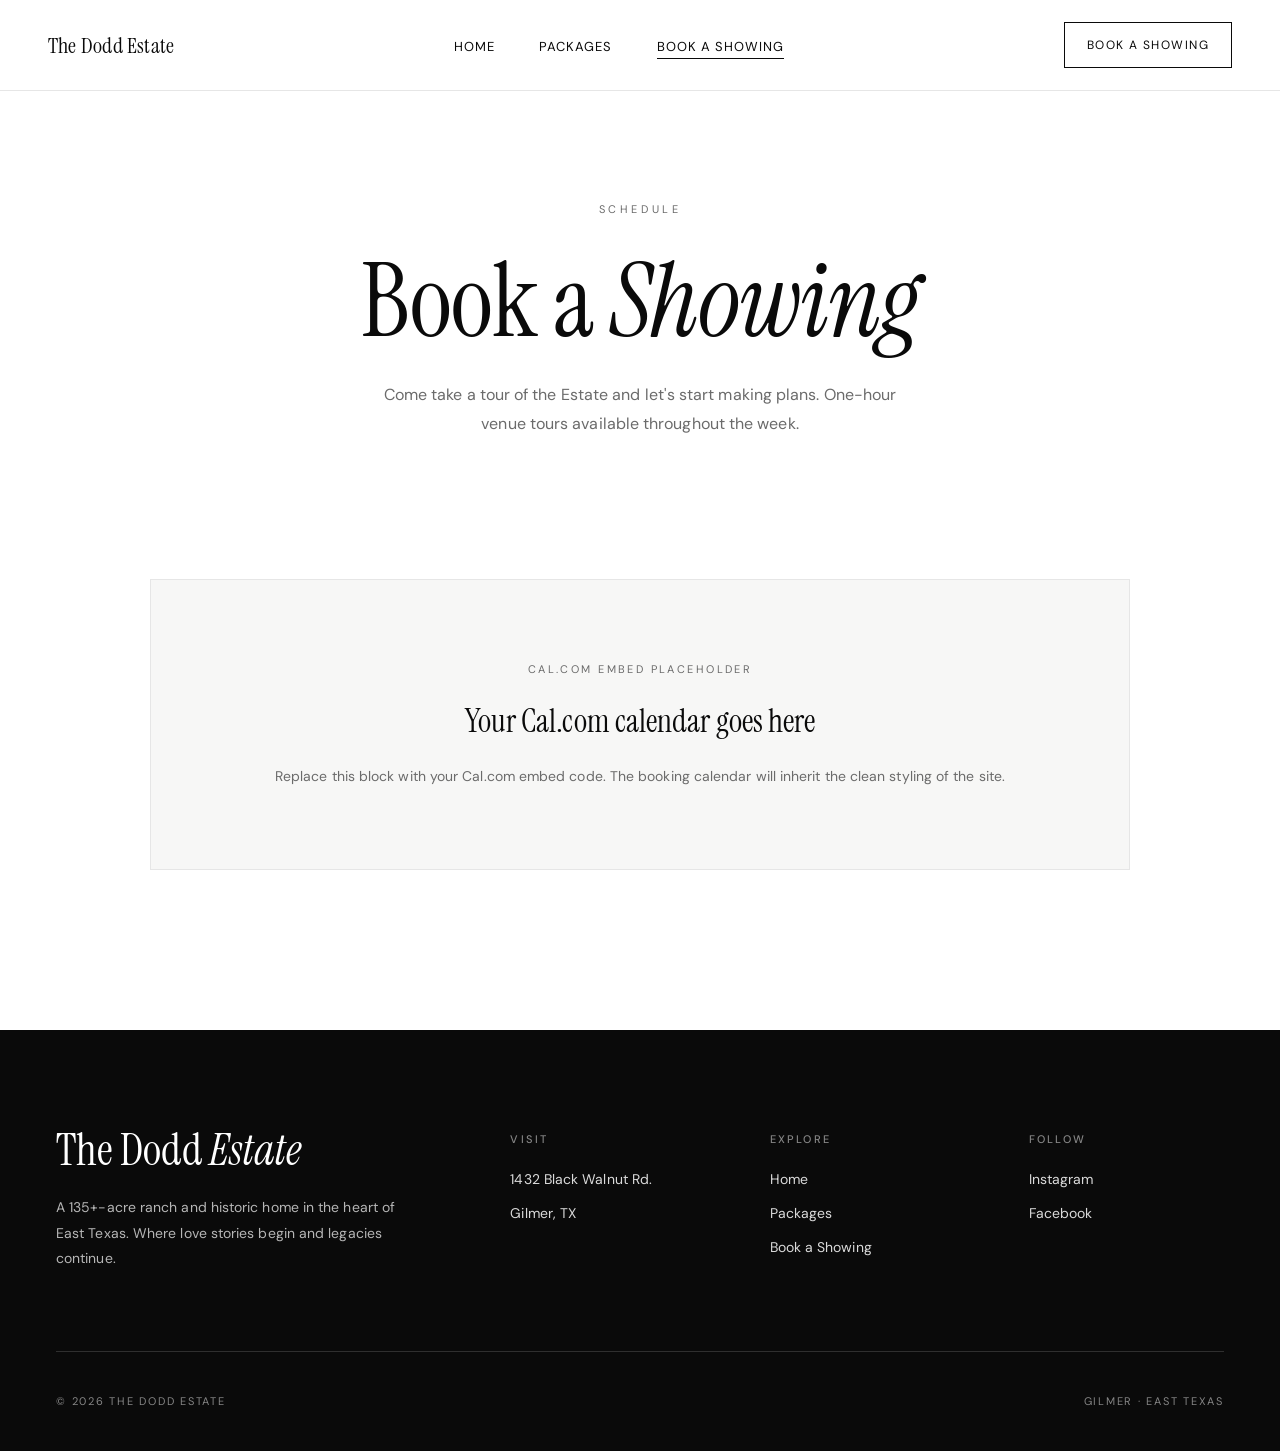
==== book.html @ b85aaf42 "Update all URLs to doddestate.pages.dev Co-Authored-By: Claude Sonnet 4.6 <noreply@anthropic.com>" ====
<!DOCTYPE html>
<html lang="en">
<head>
  <meta charset="UTF-8" />
  <meta name="viewport" content="width=device-width, initial-scale=1.0" />

  <!-- ═══ PRIMARY SEO ═══ -->
  <title>Book a Venue Tour | The Dodd Estate Wedding Venue | Gilmer, TX</title>
  <meta name="description" content="Schedule a free tour of The Dodd Estate wedding venue in Gilmer, TX. See the ceremony sites, bridal suite, full kitchen &amp; iconic 135+-acre grounds. Book your showing online." />
  <meta name="keywords" content="book wedding venue Gilmer TX, venue tour East Texas, wedding venue showing Gilmer Texas, The Dodd Estate tour" />
  <link rel="canonical" href="https://doddestate.pages.dev/book.html" />
  <meta name="robots" content="index, follow" />

  <!-- ═══ OPEN GRAPH ═══ -->
  <meta property="og:type" content="website" />
  <meta property="og:url" content="https://doddestate.pages.dev/book.html" />
  <meta property="og:title" content="Book a Venue Tour | The Dodd Estate | Gilmer, TX" />
  <meta property="og:description" content="Come see The Dodd Estate for yourself. Schedule a one-hour tour and let's start planning your perfect East Texas wedding or event." />
  <meta property="og:image" content="https://doddestate.pages.dev/images/front.jpg" />
  <meta property="og:image:alt" content="The Dodd Estate historic home front facade in Gilmer, TX" />
  <meta property="og:site_name" content="The Dodd Estate" />
  <meta property="og:locale" content="en_US" />

  <!-- ═══ TWITTER CARD ═══ -->
  <meta name="twitter:card" content="summary_large_image" />
  <meta name="twitter:title" content="Book a Venue Tour | The Dodd Estate" />
  <meta name="twitter:description" content="Schedule a venue tour at The Dodd Estate wedding venue in Gilmer, East Texas." />
  <meta name="twitter:image" content="https://doddestate.pages.dev/images/front.jpg" />

  <!-- ═══ SCHEMA.ORG STRUCTURED DATA ═══ -->
  <script type="application/ld+json">
  {
    "@context": "https://schema.org",
    "@type": "WebPage",
    "name": "Book a Showing — The Dodd Estate",
    "url": "https://doddestate.pages.dev/book.html",
    "description": "Schedule a free venue tour at The Dodd Estate wedding venue in Gilmer, TX.",
    "breadcrumb": {
      "@type": "BreadcrumbList",
      "itemListElement": [
        {"@type": "ListItem", "position": 1, "name": "Home", "item": "https://doddestate.pages.dev/"},
        {"@type": "ListItem", "position": 2, "name": "Book a Showing", "item": "https://doddestate.pages.dev/book.html"}
      ]
    }
  }
  </script>

  <!-- ═══ FONTS & STYLES ═══ -->
  <link rel="preconnect" href="https://fonts.googleapis.com">
  <link rel="preconnect" href="https://fonts.gstatic.com" crossorigin>
  <link href="https://fonts.googleapis.com/css2?family=Instrument+Serif:ital@0;1&family=DM+Sans:opsz,wght@9..40,300;9..40,400;9..40,500;9..40,600&display=swap" rel="stylesheet">
  <link rel="stylesheet" href="css/style.css" />
</head>
<body>

  <!-- NAV -->
  <nav class="top">
    <a href="index.html" class="brand">The Dodd Estate</a>
    <ul>
      <li><a href="index.html">Home</a></li>
      <li><a href="packages.html">Packages</a></li>
      <li><a href="book.html" class="active">Book a Showing</a></li>
    </ul>
    <a href="book.html" class="cta-nav">Book a Showing</a>
  </nav>

  <!-- HERO -->
  <div class="page-hero">
    <div class="section-label section-label--center">Schedule</div>
    <h1>Book a <em>Showing</em></h1>
    <p>Come take a tour of the Estate and let's start making plans. One-hour venue tours available throughout the week.</p>
  </div>

  <!-- CAL.COM EMBED -->
  <!--
    Replace the placeholder div below with your Cal.com embed code.
    Example:
    <div id="my-cal-inline" style="width:100%;height:100%;overflow:scroll"></div>
    <script type="text/javascript">
      (function (C, A, L) { ... })(window, "https://cal.com", "your-calendar-slug");
    </script>
  -->
  <div class="cal-embed">
    <div class="placeholder">Cal.com Embed Placeholder</div>
    <h3>Your Cal.com calendar goes here</h3>
    <p>Replace this block with your Cal.com embed code. The booking calendar will inherit the clean styling of the site.</p>
  </div>

  <!-- FOOTER -->
  <footer>
    <div class="foot-inner">
      <div>
        <h4>The Dodd <em>Estate</em></h4>
        <p class="foot-tagline">A 135+-acre ranch and historic home in the heart of East Texas. Where love stories begin and legacies continue.</p>
      </div>
      <div class="col"><h5>Visit</h5><p>1432 Black Walnut Rd.</p><p>Gilmer, TX</p></div>
      <div class="col">
        <h5>Explore</h5>
        <a href="index.html">Home</a>
        <a href="packages.html">Packages</a>
        <a href="book.html">Book a Showing</a>
      </div>
      <div class="col">
        <h5>Follow</h5>
        <a href="#" target="_blank">Instagram</a>
        <a href="#" target="_blank">Facebook</a>
      </div>
    </div>
    <div class="foot-base"><div>© 2026 The Dodd Estate</div><div>Gilmer · East Texas</div></div>
  </footer>

  <script src="js/main.js"></script>
</body>
</html>
---- css/style.css ----
/* ═══════════════════════════════════════
   THE DODD ESTATE — Main Stylesheet
   ═══════════════════════════════════════ */

:root {
  --bg: #ffffff;
  --bg-alt: #f7f7f6;
  --ink: #0a0a0a;
  --ink-soft: #2a2a2a;
  --muted: #6b6b6b;
  --line: #e6e6e6;
  --line-strong: #cfcfcf;
  --serif: 'Instrument Serif', Georgia, serif;
  --sans: 'DM Sans', -apple-system, sans-serif;
}

* { box-sizing: border-box; margin: 0; padding: 0; }
html { scroll-behavior: smooth; }

body {
  font-family: var(--sans);
  background: var(--bg);
  color: var(--ink);
  -webkit-font-smoothing: antialiased;
  font-weight: 400;
  line-height: 1.7;
  font-size: 16px;
  letter-spacing: 0.005em;
}

img { display: block; max-width: 100%; }


/* ─────────── NAV ─────────── */

nav.top {
  position: fixed; top: 0; left: 0; right: 0; z-index: 100;
  display: flex; align-items: center; justify-content: space-between;
  padding: 22px 48px;
  background: rgba(255,255,255,0.88);
  backdrop-filter: blur(14px); -webkit-backdrop-filter: blur(14px);
  border-bottom: 1px solid var(--line);
}

nav.top .brand {
  font-family: var(--serif);
  font-size: 22px;
  letter-spacing: 0.01em;
  text-decoration: none;
  color: var(--ink);
}

nav.top ul {
  display: flex; gap: 44px; list-style: none;
}

nav.top ul a {
  color: var(--ink); text-decoration: none;
  font-size: 13px; font-weight: 400;
  letter-spacing: 0.08em; text-transform: uppercase;
  position: relative; padding-bottom: 4px;
}

nav.top ul a::after {
  content: ''; position: absolute; left: 0; bottom: 0;
  width: 0; height: 1px; background: var(--ink);
  transition: width 0.3s ease;
}

nav.top ul a:hover::after,
nav.top ul a.active::after { width: 100%; }

.cta-nav {
  font-size: 12px; letter-spacing: 0.12em; text-transform: uppercase;
  border: 1px solid var(--ink); padding: 12px 22px;
  background: transparent; color: var(--ink); cursor: pointer;
  transition: all 0.25s ease; font-family: var(--sans);
  text-decoration: none; display: inline-block;
}

.cta-nav:hover { background: var(--ink); color: var(--bg); }


/* ─────────── HERO ─────────── */

.hero {
  position: relative; height: 100vh; min-height: 720px; overflow: hidden;
}

.hero img {
  position: absolute; inset: 0;
  width: 100%; height: 100%; object-fit: cover;
}

.hero::after {
  content: ''; position: absolute; inset: 0;
  background: linear-gradient(180deg,
    rgba(0,0,0,0.18) 0%, rgba(0,0,0,0) 35%,
    rgba(0,0,0,0) 55%, rgba(0,0,0,0.5) 100%);
}

.hero-content {
  position: absolute; inset: 0;
  display: flex; flex-direction: column;
  align-items: center; justify-content: center;
  text-align: center; color: #fff; z-index: 2; padding: 0 24px;
}

.hero-eyebrow {
  font-size: 11px; letter-spacing: 0.36em; text-transform: uppercase;
  margin-bottom: 36px; opacity: 0.92; font-weight: 400;
}

.hero h1 {
  font-family: var(--serif); font-weight: 400;
  font-size: clamp(64px, 10vw, 168px);
  line-height: 1; letter-spacing: -0.015em;
}

.hero h1 em {
  font-style: italic; display: block; margin-top: 4px;
}

.hero-meta {
  margin-top: 44px; font-size: 12px;
  letter-spacing: 0.24em; text-transform: uppercase; opacity: 0.85;
}

.hero-scroll {
  position: absolute; bottom: 40px; left: 50%;
  transform: translateX(-50%);
  color: #fff; font-size: 10px;
  letter-spacing: 0.24em; text-transform: uppercase; z-index: 2;
}

.hero-scroll::after {
  content: ''; display: block;
  width: 1px; height: 36px; background: #fff;
  margin: 12px auto 0; opacity: 0.6;
}


/* ─────────── SECTIONS ─────────── */

section {
  padding: 160px 56px;
  max-width: 1440px; margin: 0 auto;
}

.section-label {
  font-size: 11px; letter-spacing: 0.32em; text-transform: uppercase;
  color: var(--muted); margin-bottom: 32px;
  display: flex; align-items: center; gap: 16px; font-weight: 400;
}

.section-label::before {
  content: ''; width: 28px; height: 1px; background: var(--muted);
}

.section-label--center {
  justify-content: center;
}

.section-label--center::before { display: none; }

h2.display {
  font-family: var(--serif); font-weight: 400;
  font-size: clamp(44px, 5.5vw, 84px);
  line-height: 1.02; letter-spacing: -0.015em;
}

h2.display em { font-style: italic; }


/* ─────────── ABOUT ─────────── */

.about {
  display: grid; grid-template-columns: 1fr 1.1fr;
  gap: 112px; align-items: center;
}

.about-text p {
  margin-top: 36px; color: var(--ink-soft);
  font-size: 16px; line-height: 1.85; max-width: 480px;
}

.about-text .stats {
  display: flex; gap: 64px; margin-top: 64px;
  padding-top: 48px; border-top: 1px solid var(--line);
}

.about-text .stats div span {
  font-family: var(--serif); font-size: 52px;
  display: block; line-height: 1; letter-spacing: -0.01em;
}

.about-text .stats div small {
  font-size: 11px; letter-spacing: 0.24em; text-transform: uppercase;
  color: var(--muted); margin-top: 12px; display: block;
}

.about-grid {
  display: grid; grid-template-columns: 1fr 1fr;
  grid-template-rows: 240px 240px 240px; gap: 12px;
}

.about-grid img {
  width: 100%; height: 100%; object-fit: cover;
}

.about-grid > :nth-child(1) { grid-row: span 2; }
.about-grid > :nth-child(4) { grid-row: span 2; }


/* ─────────── FEATURES ─────────── */

.features {
  border-top: 1px solid var(--line);
  border-bottom: 1px solid var(--line);
  padding: 100px 56px; max-width: none; margin: 0;
}

.features-inner { max-width: 1440px; margin: 0 auto; }

.features-head {
  display: grid; grid-template-columns: 1fr 1.5fr;
  gap: 96px; align-items: end; margin-bottom: 72px;
}

.features-head p {
  color: var(--ink-soft); font-size: 16px;
  line-height: 1.85; max-width: 520px;
}

.features-grid {
  display: grid; grid-template-columns: repeat(5, 1fr);
  gap: 1px; background: var(--line); border: 1px solid var(--line);
}

.feature {
  background: var(--bg); padding: 40px 32px; min-height: 220px;
  display: flex; flex-direction: column;
  justify-content: space-between; position: relative;
}

.feature .num {
  font-family: var(--serif); font-size: 13px;
  color: var(--muted); font-style: italic;
}

.feature h4 {
  font-family: var(--serif); font-size: 24px; font-weight: 400;
  line-height: 1.15; margin-top: 24px; letter-spacing: -0.005em;
}

.feature-icon svg {
  width: 32px; height: 32px;
  stroke: var(--ink-soft);
}

.feature .badge {
  position: absolute; top: 24px; right: 24px;
  font-size: 9px; letter-spacing: 0.2em; text-transform: uppercase;
  color: var(--muted); border: 1px solid var(--line-strong); padding: 4px 8px;
}


/* ─────────── REVIEWS ─────────── */

.reviews {
  padding: 160px 56px;
  max-width: none; margin: 0;
  background: var(--ink);
  color: #fff;
}

.reviews-inner { max-width: 1440px; margin: 0 auto; }

.reviews .section-label { color: rgba(255,255,255,0.5); }
.reviews .section-label::before { background: rgba(255,255,255,0.5); }
.reviews h2.display { color: #fff; }

.reviews-grid {
  display: grid; grid-template-columns: repeat(3, 1fr);
  gap: 24px; margin-top: 72px;
}

.review-card {
  border: 1px solid rgba(255,255,255,0.15);
  padding: 40px; display: flex; flex-direction: column;
}

.review-stars {
  font-size: 18px; letter-spacing: 4px;
  color: #fff; margin-bottom: 24px;
}

.review-card blockquote {
  font-size: 15px; line-height: 1.8;
  color: rgba(255,255,255,0.85); flex: 1;
  font-style: italic;
}

.review-card .reviewer {
  margin-top: 28px; padding-top: 20px;
  border-top: 1px solid rgba(255,255,255,0.15);
}

.review-card .reviewer strong {
  font-size: 14px; font-weight: 500;
  display: block; color: #fff;
}

.review-card .reviewer span {
  font-size: 12px; color: rgba(255,255,255,0.5);
  letter-spacing: 0.08em; text-transform: uppercase;
  margin-top: 4px; display: block;
}

.reviews-footer {
  margin-top: 48px; text-align: center;
}

.reviews-footer a {
  color: rgba(255,255,255,0.6);
  text-decoration: none; font-size: 13px;
  letter-spacing: 0.12em; text-transform: uppercase;
  border-bottom: 1px solid rgba(255,255,255,0.3);
  padding-bottom: 4px;
  transition: color 0.3s ease;
}

.reviews-footer a:hover { color: #fff; }


/* ─────────── PREVIEW CARDS ─────────── */

.preview {
  background: var(--bg-alt); margin: 0;
  max-width: none; padding: 160px 56px;
}

.preview-inner { max-width: 1440px; margin: 0 auto; }

.preview-head {
  display: flex; justify-content: space-between;
  align-items: flex-end; margin-bottom: 80px;
}

.preview-grid {
  display: grid; grid-template-columns: repeat(3, 1fr); gap: 24px;
}

.preview-card {
  background: #fff; border: 1px solid var(--line);
  overflow: hidden; transition: transform 0.4s ease;
  cursor: pointer; text-decoration: none; color: var(--ink);
}

.preview-card:hover { transform: translateY(-4px); }

.preview-card .img { aspect-ratio: 4/3; overflow: hidden; }

.preview-card .img img {
  width: 100%; height: 100%; object-fit: cover;
  transition: transform 0.6s ease;
}

.preview-card:hover .img img { transform: scale(1.04); }

.preview-card .body { padding: 36px; }

.preview-card h3 {
  font-family: var(--serif); font-size: 36px; font-weight: 400;
  line-height: 1.05; letter-spacing: -0.01em;
}

.preview-card .price {
  font-size: 11px; letter-spacing: 0.2em; text-transform: uppercase;
  color: var(--muted); margin-top: 14px;
}

.preview-card p {
  margin-top: 24px; font-size: 14px;
  color: var(--ink-soft); line-height: 1.75;
}


/* ─────────── CONTACT ─────────── */

.contact {
  display: grid; grid-template-columns: 1fr 1fr;
  gap: 96px; align-items: start;
}

.contact h2 { margin-bottom: 40px; }

.contact .meta { margin-top: 56px; display: grid; gap: 28px; }

.contact .meta div small {
  font-size: 11px; letter-spacing: 0.2em; text-transform: uppercase;
  color: var(--muted); display: block; margin-bottom: 6px;
}

.contact .meta div p { font-family: var(--serif); font-size: 22px; }

form { display: grid; gap: 0; }

form .field { border-bottom: 1px solid var(--line); padding: 24px 0; }

form label {
  font-size: 11px; letter-spacing: 0.2em; text-transform: uppercase;
  color: var(--muted); display: block; margin-bottom: 10px;
}

form input, form textarea {
  width: 100%; border: none; background: transparent;
  font-family: var(--sans); font-size: 16px;
  color: var(--ink); outline: none; resize: none;
}

form button {
  margin-top: 40px; background: var(--ink); color: #fff; border: none;
  padding: 22px 36px; font-family: var(--sans); font-size: 12px;
  letter-spacing: 0.18em; text-transform: uppercase; cursor: pointer;
  justify-self: start; transition: background 0.25s ease;
}

form button:hover { background: var(--ink-soft); }


/* ─────────── FOOTER ─────────── */

footer {
  background: var(--ink); color: #fff;
  padding: 100px 56px 40px;
}

.foot-inner {
  max-width: 1440px; margin: 0 auto;
  display: grid; grid-template-columns: 2fr 1fr 1fr 1fr;
  gap: 64px; padding-bottom: 80px;
  border-bottom: 1px solid rgba(255,255,255,0.15);
}

footer h4 {
  font-family: var(--serif); font-size: 44px;
  font-weight: 400; line-height: 0.95;
}

footer h4 em { font-style: italic; }

footer .foot-tagline {
  margin-top: 24px; color: rgba(255,255,255,0.7);
  max-width: 340px; font-size: 14px; line-height: 1.8;
}

footer .col h5 {
  font-size: 11px; letter-spacing: 0.2em; text-transform: uppercase;
  color: rgba(255,255,255,0.5); margin-bottom: 20px; font-weight: 500;
}

footer .col a, footer .col p {
  color: rgba(255,255,255,0.85); text-decoration: none;
  display: block; margin-bottom: 10px; font-size: 14px;
}

footer .col a:hover { color: #fff; }

.foot-base {
  max-width: 1440px; margin: 40px auto 0;
  display: flex; justify-content: space-between;
  font-size: 11px; letter-spacing: 0.16em; text-transform: uppercase;
  color: rgba(255,255,255,0.5);
}


/* ═══════════ PACKAGES PAGE ═══════════ */

.page-hero {
  padding: 200px 56px 80px;
  max-width: 1440px; margin: 0 auto; text-align: center;
}

.page-hero h1 {
  font-family: var(--serif);
  font-size: clamp(56px, 8vw, 120px);
  font-weight: 400; line-height: 1; letter-spacing: -0.01em;
}

.page-hero h1 em { font-style: italic; }

.page-hero p {
  margin-top: 28px; color: var(--muted); font-size: 16px;
  max-width: 560px; margin-left: auto; margin-right: auto; line-height: 1.8;
}

.pkg-grid {
  max-width: 1440px; margin: 0 auto;
  padding: 60px 56px 80px;
  display: grid; grid-template-columns: repeat(3, 1fr); gap: 16px;
}

.pkg-card {
  border: 1px solid var(--line); background: #fff;
  display: flex; flex-direction: column;
  transition: border-color 0.3s ease;
}

.pkg-card.featured {
  border: 1px solid var(--ink); position: relative;
}

.pkg-card.featured::before {
  content: 'Most Popular'; position: absolute; top: -1px; right: -1px;
  background: var(--ink); color: #fff;
  font-size: 10px; letter-spacing: 0.2em;
  text-transform: uppercase; padding: 8px 16px; z-index: 2;
}

.pkg-card .img { aspect-ratio: 16/10; overflow: hidden; }
.pkg-card .img img { width: 100%; height: 100%; object-fit: cover; }

.pkg-card .body {
  padding: 44px 36px; flex: 1;
  display: flex; flex-direction: column;
}

.pkg-card .label {
  font-size: 11px; letter-spacing: 0.26em; text-transform: uppercase;
  color: var(--muted); margin-bottom: 18px;
}

.pkg-card h3 {
  font-family: var(--serif); font-size: 38px; font-weight: 400;
  line-height: 1.08; letter-spacing: -0.01em; margin-bottom: 24px;
}

.pkg-card .tagline {
  font-size: 14px; color: var(--ink-soft); line-height: 1.75;
  margin-bottom: 24px; font-style: italic;
}

.pkg-card .price-block {
  padding: 28px 0;
  border-top: 1px solid var(--line);
  border-bottom: 1px solid var(--line);
}

.pkg-card .price-block small {
  font-size: 11px; letter-spacing: 0.18em;
  text-transform: uppercase; color: var(--muted);
}

.pkg-card .price-block .price {
  font-family: var(--serif); font-size: 52px;
  line-height: 1; margin-top: 10px; letter-spacing: -0.01em;
}

.pkg-card .price-block .price sup {
  font-size: 24px; vertical-align: top; margin-right: 2px;
}

.pkg-card .price-block .unit {
  font-size: 13px; color: var(--muted);
  margin-top: 10px; letter-spacing: 0.02em; line-height: 1.5;
}

.pkg-card .summary {
  margin-top: 28px; font-size: 14px;
  color: var(--ink-soft); line-height: 1.8; flex: 1;
}

.pkg-card .actions { margin-top: 32px; display: grid; gap: 10px; }

.pkg-card button,
.pkg-card .btn {
  font-family: var(--sans); font-size: 11px; letter-spacing: 0.18em;
  text-transform: uppercase; padding: 18px; cursor: pointer;
  border: 1px solid var(--ink); background: transparent;
  color: var(--ink); transition: all 0.25s ease;
  text-align: center; text-decoration: none; display: block;
}

.pkg-card .btn.primary,
.pkg-card button.primary { background: var(--ink); color: #fff; }
.pkg-card .btn.primary:hover,
.pkg-card button.primary:hover { background: var(--ink-soft); }
.pkg-card button.secondary:hover { background: var(--ink); color: #fff; }

/* Accordion */
.pkg-details {
  max-height: 0; overflow: hidden;
  transition: max-height 0.5s ease;
  border-top: 1px solid var(--line);
}

.pkg-card.open .pkg-details { max-height: 3000px; }

.pkg-details-inner { padding: 36px; }

.pkg-details h4 {
  font-size: 11px; letter-spacing: 0.22em; text-transform: uppercase;
  color: var(--muted); margin-bottom: 16px; margin-top: 28px; font-weight: 500;
}

.pkg-details h4:first-child { margin-top: 0; }

.pkg-details ul { list-style: none; }

.pkg-details li {
  font-size: 14px; line-height: 1.8; color: var(--ink-soft);
  padding: 5px 0 5px 20px; position: relative;
}

.pkg-details li::before {
  content: ''; position: absolute; left: 0; top: 15px;
  width: 8px; height: 1px; background: var(--ink);
}

.pkg-details .note {
  margin-top: 24px; padding: 20px 24px;
  background: var(--bg-alt); font-size: 13px;
  color: var(--muted); line-height: 1.75;
}

.coming-soon {
  display: inline-block; font-size: 10px; letter-spacing: 0.18em;
  text-transform: uppercase; border: 1px solid var(--line-strong);
  padding: 3px 8px; margin-left: 8px;
  color: var(--muted); vertical-align: middle;
}


/* ─── EVENTS BANNER ─── */

.events-banner {
  max-width: 1440px; margin: 0 auto; padding: 0 56px 64px;
}

.events-banner-inner {
  border: 1px solid var(--line); display: grid;
  grid-template-columns: 1fr 1.4fr; overflow: hidden;
}

.events-banner-img { overflow: hidden; min-height: 360px; }
.events-banner-img img { width: 100%; height: 100%; object-fit: cover; }

.events-banner-body {
  padding: 56px; display: flex;
  flex-direction: column; justify-content: center;
}

.events-banner-body .label {
  font-size: 11px; letter-spacing: 0.26em; text-transform: uppercase;
  color: var(--muted); margin-bottom: 18px;
}

.events-banner-body h3 {
  font-family: var(--serif); font-size: 44px; font-weight: 400;
  line-height: 1.08; letter-spacing: -0.01em; margin-bottom: 12px;
}

.events-banner-body h3 em { font-style: italic; }

.events-banner-body .subtitle {
  font-size: 14px; color: var(--muted); line-height: 1.75; margin-bottom: 28px;
}

.events-banner-body .tags {
  display: flex; flex-wrap: wrap; gap: 8px; margin-bottom: 32px;
}

.events-banner-body .tag {
  font-size: 11px; letter-spacing: 0.14em; text-transform: uppercase;
  border: 1px solid var(--line-strong); padding: 8px 16px; color: var(--ink-soft);
}

.events-banner-body .price-line {
  font-family: var(--serif); font-size: 28px; margin-bottom: 32px;
  color: var(--ink); font-style: italic;
}

.events-banner-body .actions { display: flex; gap: 12px; }

.events-banner-body .btn {
  font-family: var(--sans); font-size: 11px; letter-spacing: 0.18em;
  text-transform: uppercase; padding: 18px 28px; cursor: pointer;
  border: 1px solid var(--ink); background: transparent;
  color: var(--ink); transition: all 0.25s ease;
  text-decoration: none;
}

.events-banner-body .btn.primary { background: var(--ink); color: #fff; }
.events-banner-body .btn.primary:hover { background: var(--ink-soft); }
.events-banner-body .btn:not(.primary):hover { background: var(--ink); color: #fff; }


/* ─── ADD-ONS ─── */

.addons {
  max-width: 1440px; margin: 0 auto; padding: 0 56px 160px;
}

.addons-box {
  border: 1px solid var(--line); padding: 56px;
  display: grid; grid-template-columns: 1fr 2fr;
  gap: 72px; align-items: start;
}

.addons-box h3 {
  font-family: var(--serif); font-size: 36px;
  font-weight: 400; line-height: 1.1;
}

.addons-box h3 em { font-style: italic; }

.addons-list {
  display: grid; grid-template-columns: 1fr 1fr; gap: 8px 56px;
}

.addons-list li {
  list-style: none; font-size: 14px; line-height: 1.8;
  color: var(--ink-soft); padding: 6px 0 6px 20px; position: relative;
}

.addons-list li::before {
  content: ''; position: absolute; left: 0; top: 15px;
  width: 8px; height: 1px; background: var(--ink);
}

.addons-list .note-text {
  font-size: 12px; color: var(--muted);
}


/* ═══════════ BOOK PAGE ═══════════ */

.cal-embed {
  max-width: 980px; margin: 60px auto 160px;
  padding: 80px 56px;
  border: 1px solid var(--line);
  text-align: center; background: var(--bg-alt);
}

.cal-embed .placeholder {
  font-size: 11px; letter-spacing: 0.22em; text-transform: uppercase;
  color: var(--muted); margin-bottom: 16px;
}

.cal-embed h3 {
  font-family: var(--serif); font-size: 32px; font-weight: 400;
}

.cal-embed p {
  margin-top: 16px; color: var(--muted); font-size: 14px;
}


/* ═══════════ MOBILE NAV ═══════════ */

.mobile-toggle {
  display: none; background: none; border: none;
  cursor: pointer; padding: 8px;
}

.mobile-toggle span {
  display: block; width: 24px; height: 1.5px;
  background: var(--ink); margin: 6px 0;
  transition: all 0.3s ease;
}


/* ═══════════ RESPONSIVE ═══════════ */

@media (max-width: 1024px) {
  .preview-grid, .pkg-grid { grid-template-columns: repeat(2, 1fr); }
  .about, .contact { grid-template-columns: 1fr; gap: 56px; }
  .foot-inner { grid-template-columns: 1fr 1fr; }
  .features-grid { grid-template-columns: repeat(2, 1fr); }
  .features-head { grid-template-columns: 1fr; gap: 32px; }
  .addons-box { grid-template-columns: 1fr; gap: 32px; }
  .events-banner-inner { grid-template-columns: 1fr; }
  .events-banner-img { min-height: 280px; }
  .reviews-grid { grid-template-columns: repeat(2, 1fr); }
}

@media (max-width: 720px) {
  nav.top { padding: 18px 24px; }
  nav.top ul { display: none; }
  .mobile-toggle { display: block; }

  section, .preview, .features, .addons, .events-banner {
    padding-left: 24px; padding-right: 24px;
  }

  .pkg-grid, .page-hero { padding-left: 24px; padding-right: 24px; }

  .preview-grid, .pkg-grid, .features-grid, .reviews-grid {
    grid-template-columns: 1fr;
  }

  .preview-head {
    flex-direction: column; align-items: flex-start; gap: 32px;
  }

  .foot-inner { grid-template-columns: 1fr; gap: 40px; }
  .foot-base { flex-direction: column; gap: 12px; }
  .addons-box { padding: 32px; }
  .addons-list { grid-template-columns: 1fr; }

  .events-banner-body { padding: 32px; }
  .events-banner-body .actions { flex-direction: column; }
}
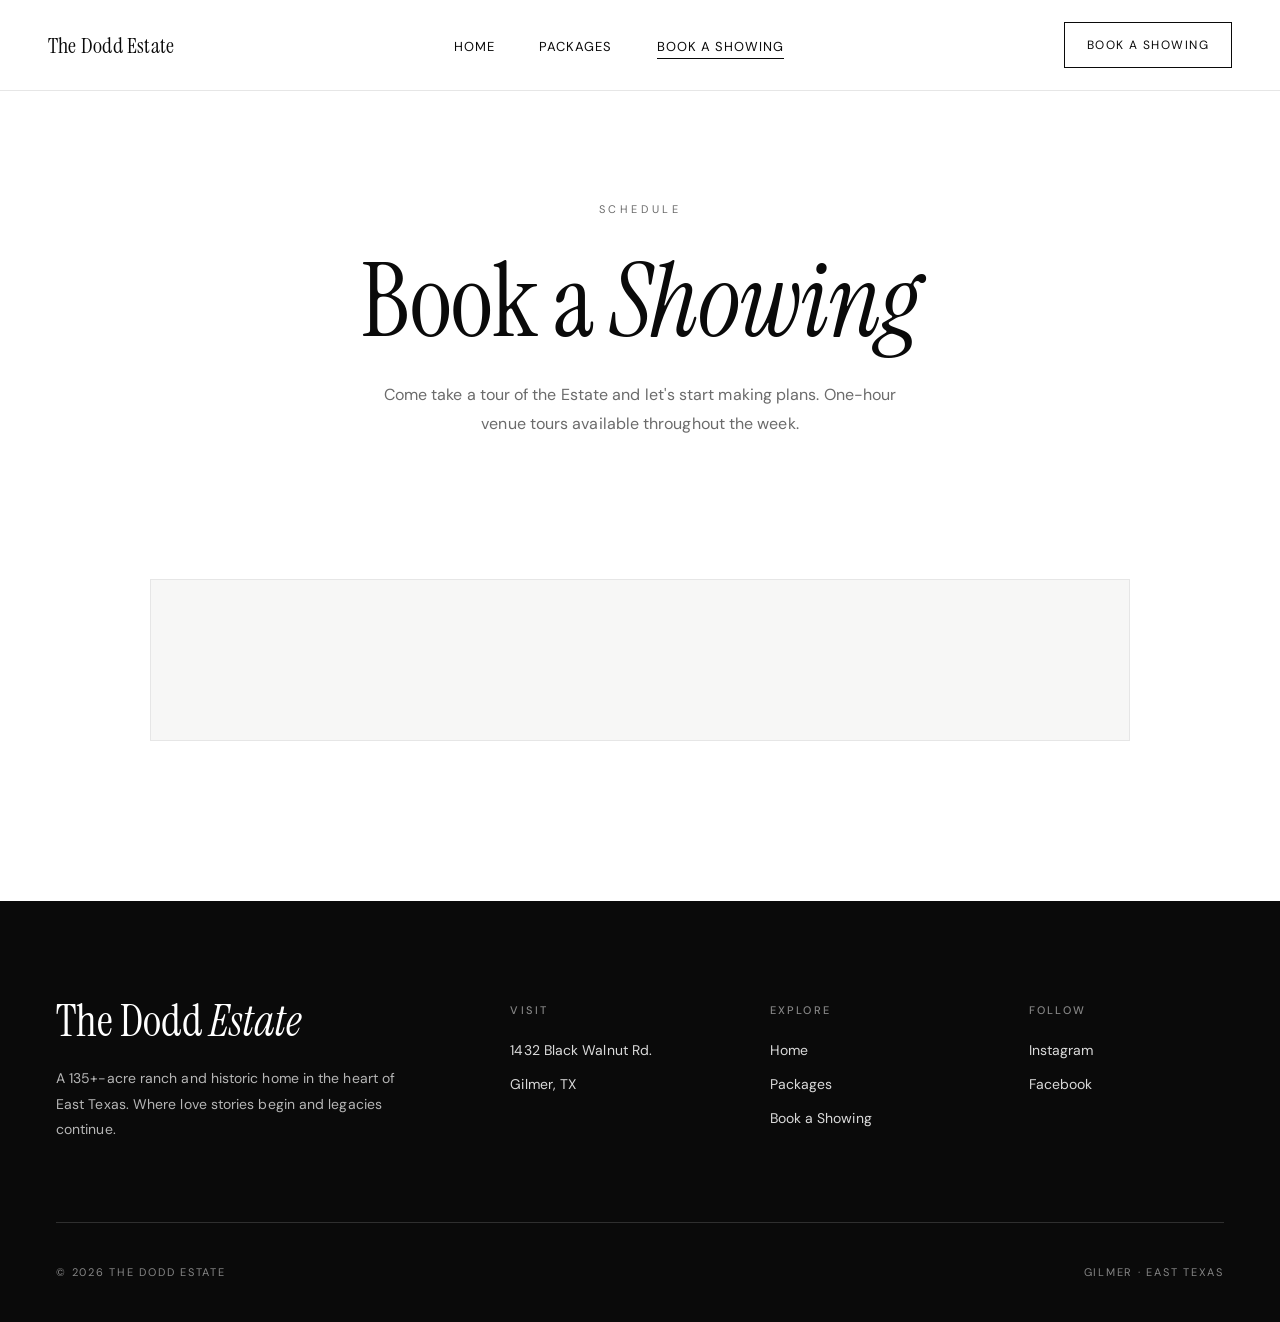
==== commit 43fd5fba: "Add Cal.com inline booking embed to book.html Co-Authored-By: Claude Sonnet 4.6 <noreply@anthropic.c" ====
--- a/book.html
+++ b/book.html
@@ -8,15 +8,15 @@
   <title>Book a Venue Tour | The Dodd Estate Wedding Venue | Gilmer, TX</title>
   <meta name="description" content="Schedule a free tour of The Dodd Estate wedding venue in Gilmer, TX. See the ceremony sites, bridal suite, full kitchen &amp; iconic 135+-acre grounds. Book your showing online." />
   <meta name="keywords" content="book wedding venue Gilmer TX, venue tour East Texas, wedding venue showing Gilmer Texas, The Dodd Estate tour" />
-  <link rel="canonical" href="https://doddestate.pages.dev/book.html" />
+  <link rel="canonical" href="https://thedoddestate.com/book.html" />
   <meta name="robots" content="index, follow" />
 
   <!-- ═══ OPEN GRAPH ═══ -->
   <meta property="og:type" content="website" />
-  <meta property="og:url" content="https://doddestate.pages.dev/book.html" />
+  <meta property="og:url" content="https://thedoddestate.com/book.html" />
   <meta property="og:title" content="Book a Venue Tour | The Dodd Estate | Gilmer, TX" />
   <meta property="og:description" content="Come see The Dodd Estate for yourself. Schedule a one-hour tour and let's start planning your perfect East Texas wedding or event." />
-  <meta property="og:image" content="https://doddestate.pages.dev/images/front.jpg" />
+  <meta property="og:image" content="https://thedoddestate.com/images/front.jpg" />
   <meta property="og:image:alt" content="The Dodd Estate historic home front facade in Gilmer, TX" />
   <meta property="og:site_name" content="The Dodd Estate" />
   <meta property="og:locale" content="en_US" />
@@ -25,7 +25,7 @@
   <meta name="twitter:card" content="summary_large_image" />
   <meta name="twitter:title" content="Book a Venue Tour | The Dodd Estate" />
   <meta name="twitter:description" content="Schedule a venue tour at The Dodd Estate wedding venue in Gilmer, East Texas." />
-  <meta name="twitter:image" content="https://doddestate.pages.dev/images/front.jpg" />
+  <meta name="twitter:image" content="https://thedoddestate.com/images/front.jpg" />
 
   <!-- ═══ SCHEMA.ORG STRUCTURED DATA ═══ -->
   <script type="application/ld+json">
@@ -33,13 +33,13 @@
     "@context": "https://schema.org",
     "@type": "WebPage",
     "name": "Book a Showing — The Dodd Estate",
-    "url": "https://doddestate.pages.dev/book.html",
+    "url": "https://thedoddestate.com/book.html",
     "description": "Schedule a free venue tour at The Dodd Estate wedding venue in Gilmer, TX.",
     "breadcrumb": {
       "@type": "BreadcrumbList",
       "itemListElement": [
-        {"@type": "ListItem", "position": 1, "name": "Home", "item": "https://doddestate.pages.dev/"},
-        {"@type": "ListItem", "position": 2, "name": "Book a Showing", "item": "https://doddestate.pages.dev/book.html"}
+        {"@type": "ListItem", "position": 1, "name": "Home", "item": "https://thedoddestate.com/"},
+        {"@type": "ListItem", "position": 2, "name": "Book a Showing", "item": "https://thedoddestate.com/book.html"}
       ]
     }
   }
@@ -72,18 +72,22 @@
   </div>
 
   <!-- CAL.COM EMBED -->
-  <!--
-    Replace the placeholder div below with your Cal.com embed code.
-    Example:
-    <div id="my-cal-inline" style="width:100%;height:100%;overflow:scroll"></div>
+  <div class="cal-embed">
+    <!-- Cal inline embed code begins -->
+    <div style="width:100%;height:100%;overflow:scroll" id="my-cal-inline-wedding-tour"></div>
     <script type="text/javascript">
-      (function (C, A, L) { ... })(window, "https://cal.com", "your-calendar-slug");
+      (function (C, A, L) { let p = function (a, ar) { a.q.push(ar); }; let d = C.document; C.Cal = C.Cal || function () { let cal = C.Cal; let ar = arguments; if (!cal.loaded) { cal.ns = {}; cal.q = cal.q || []; d.head.appendChild(d.createElement("script")).src = A; cal.loaded = true; } if (ar[0] === L) { const api = function () { p(api, arguments); }; const namespace = ar[1]; api.q = api.q || []; if(typeof namespace === "string"){cal.ns[namespace] = cal.ns[namespace] || api;p(cal.ns[namespace], ar);p(cal, ["initNamespace", namespace]);} else p(cal, ar); return;} p(cal, ar); }; })(window, "https://app.cal.com/embed/embed.js", "init");
+      Cal("init", "wedding-tour", {origin:"https://app.cal.com"});
+
+      Cal.ns["wedding-tour"]("inline", {
+        elementOrSelector:"#my-cal-inline-wedding-tour",
+        config: {"layout":"month_view","useSlotsViewOnSmallScreen":"true"},
+        calLink: "tiffany-de-gala-dkndu0/wedding-tour",
+      });
+
+      Cal.ns["wedding-tour"]("ui", {"hideEventTypeDetails":false,"layout":"month_view"});
     </script>
-  -->
-  <div class="cal-embed">
-    <div class="placeholder">Cal.com Embed Placeholder</div>
-    <h3>Your Cal.com calendar goes here</h3>
-    <p>Replace this block with your Cal.com embed code. The booking calendar will inherit the clean styling of the site.</p>
+    <!-- Cal inline embed code ends -->
   </div>
 
   <!-- FOOTER -->
--- a/css/style.css
+++ b/css/style.css
@@ -253,15 +253,74 @@
   line-height: 1.15; margin-top: 24px; letter-spacing: -0.005em;
 }
 
-.feature-icon svg {
-  width: 32px; height: 32px;
-  stroke: var(--ink-soft);
-}
-
 .feature .badge {
   position: absolute; top: 24px; right: 24px;
   font-size: 9px; letter-spacing: 0.2em; text-transform: uppercase;
   color: var(--muted); border: 1px solid var(--line-strong); padding: 4px 8px;
+}
+
+
+/* ─────────── PHOTO FEATURES ─────────── */
+
+.photo-features {
+  display: grid;
+  grid-template-columns: 1.4fr 1fr;
+  grid-template-rows: 340px 340px;
+  gap: 12px;
+}
+
+.photo-feature {
+  position: relative; overflow: hidden;
+}
+
+.photo-feature--tall { grid-row: span 2; }
+
+.photo-feature img {
+  width: 100%; height: 100%; object-fit: cover;
+  transition: transform 0.7s ease;
+  display: block;
+}
+
+.photo-feature:hover img { transform: scale(1.04); }
+
+.photo-feature-overlay {
+  position: absolute; inset: 0;
+  background: linear-gradient(to top,
+    rgba(0,0,0,0.72) 0%,
+    rgba(0,0,0,0.1) 50%,
+    rgba(0,0,0,0) 100%);
+  display: flex; flex-direction: column;
+  justify-content: flex-end; padding: 36px;
+  color: #fff;
+}
+
+.photo-feature-overlay h4 {
+  font-family: var(--serif); font-size: 30px;
+  font-weight: 400; line-height: 1.1;
+}
+
+.photo-feature-overlay p {
+  font-size: 13px; line-height: 1.65;
+  opacity: 0.85; margin-top: 10px; max-width: 340px;
+}
+
+.features-also {
+  margin-top: 48px; padding-top: 48px;
+  border-top: 1px solid var(--line);
+}
+
+.features-tags {
+  display: flex; flex-wrap: wrap; gap: 10px; margin-top: 28px;
+}
+
+.ftag {
+  font-size: 11px; letter-spacing: 0.14em; text-transform: uppercase;
+  border: 1px solid var(--line-strong); padding: 12px 22px;
+  color: var(--ink-soft); white-space: nowrap;
+}
+
+.ftag em {
+  font-style: normal; color: var(--muted);
 }
 
 
@@ -777,7 +836,8 @@
   .preview-grid, .pkg-grid { grid-template-columns: repeat(2, 1fr); }
   .about, .contact { grid-template-columns: 1fr; gap: 56px; }
   .foot-inner { grid-template-columns: 1fr 1fr; }
-  .features-grid { grid-template-columns: repeat(2, 1fr); }
+  .photo-features { grid-template-columns: 1fr; grid-template-rows: 340px 280px 280px; }
+  .photo-feature--tall { grid-row: span 1; }
   .features-head { grid-template-columns: 1fr; gap: 32px; }
   .addons-box { grid-template-columns: 1fr; gap: 32px; }
   .events-banner-inner { grid-template-columns: 1fr; }
@@ -796,9 +856,10 @@
 
   .pkg-grid, .page-hero { padding-left: 24px; padding-right: 24px; }
 
-  .preview-grid, .pkg-grid, .features-grid, .reviews-grid {
+  .preview-grid, .pkg-grid, .reviews-grid {
     grid-template-columns: 1fr;
   }
+  .photo-features { grid-template-rows: 320px 260px 260px; }
 
   .preview-head {
     flex-direction: column; align-items: flex-start; gap: 32px;
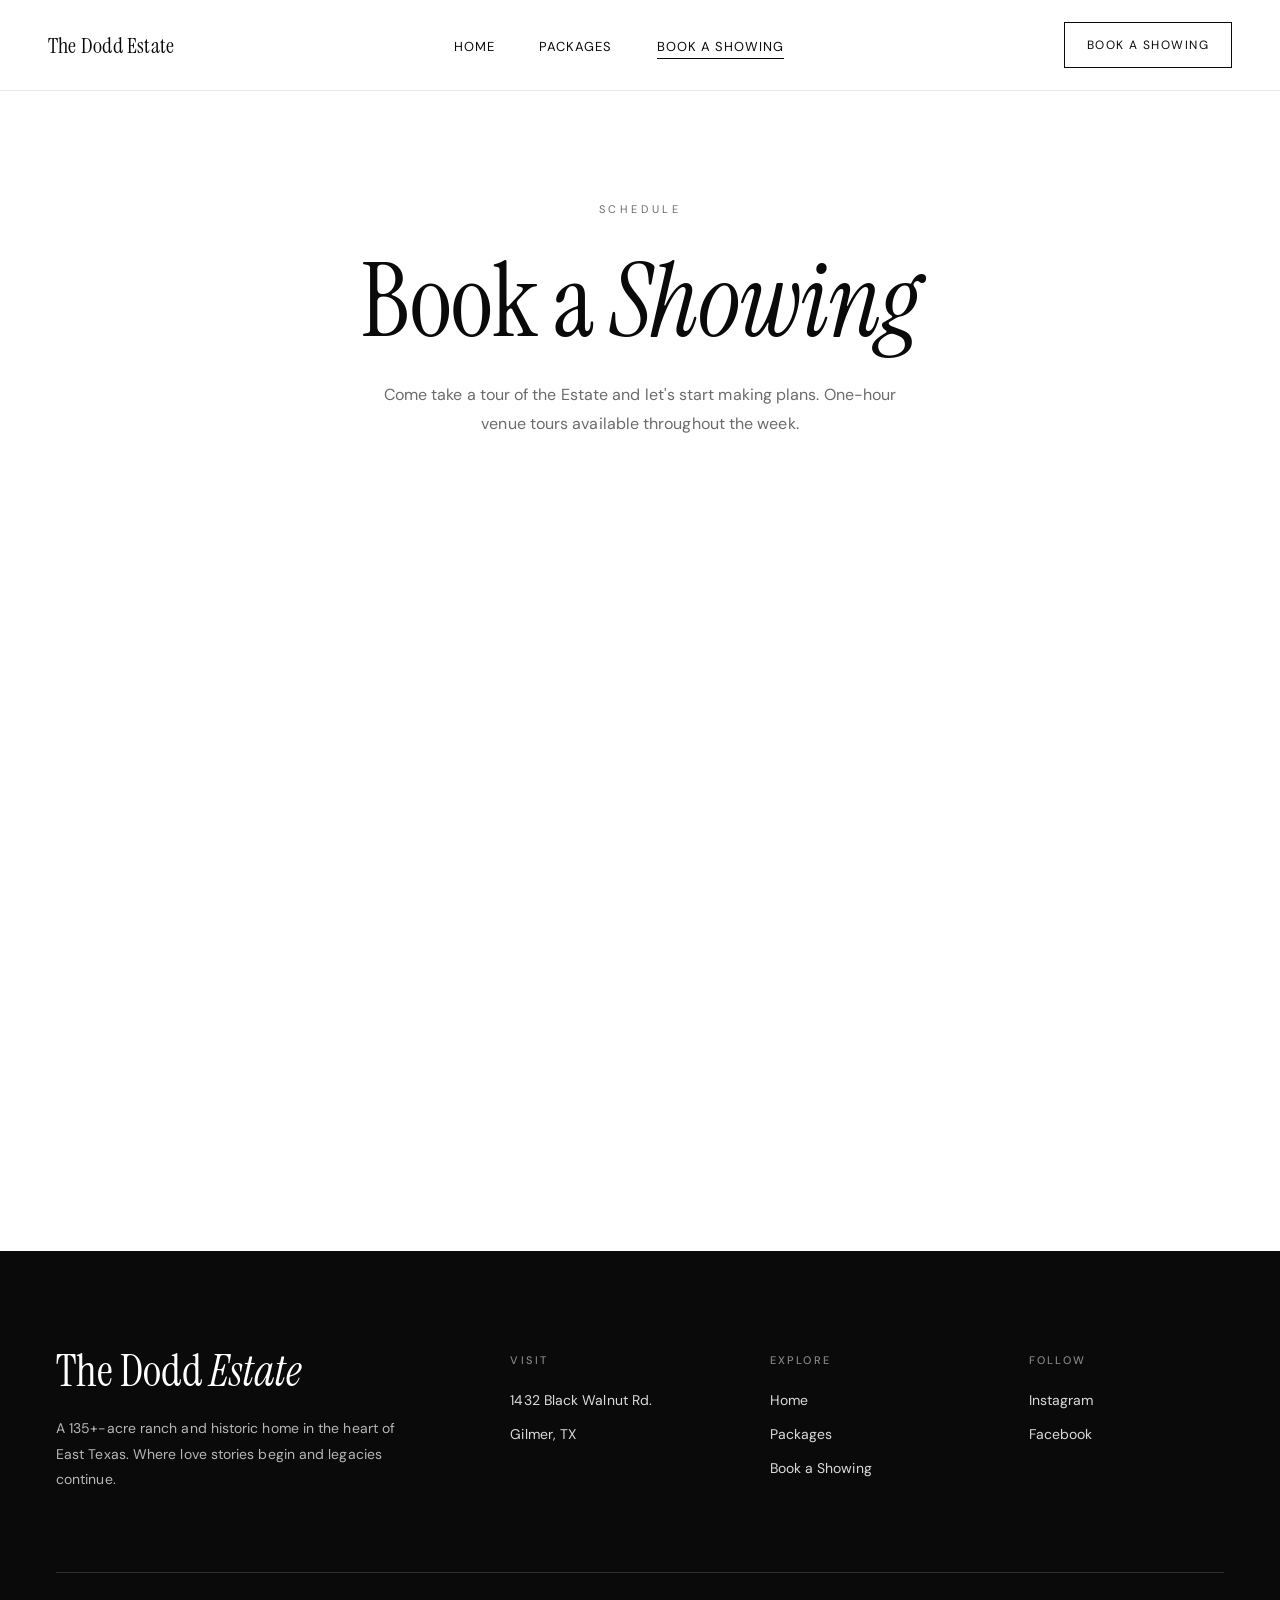
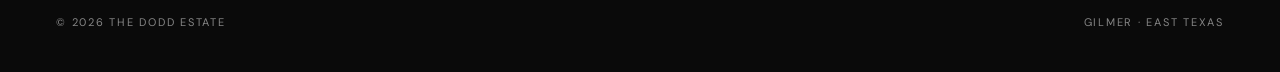
==== commit 5ce9f080: "Compact Cal.com embed so calendar is visible without scrolling Co-Authored-By: Claude Sonnet 4.6 <no" ====
--- a/book.html
+++ b/book.html
@@ -65,7 +65,7 @@
   </nav>
 
   <!-- HERO -->
-  <div class="page-hero">
+  <div class="page-hero" style="padding-bottom: 32px;">
     <div class="section-label section-label--center">Schedule</div>
     <h1>Book a <em>Showing</em></h1>
     <p>Come take a tour of the Estate and let's start making plans. One-hour venue tours available throughout the week.</p>
@@ -106,8 +106,8 @@
       </div>
       <div class="col">
         <h5>Follow</h5>
-        <a href="#" target="_blank">Instagram</a>
-        <a href="#" target="_blank">Facebook</a>
+        <a href="https://www.instagram.com/thedoddestate" target="_blank">Instagram</a>
+        <a href="https://www.facebook.com/profile.php?id=61577802084227" target="_blank">Facebook</a>
       </div>
     </div>
     <div class="foot-base"><div>© 2026 The Dodd Estate</div><div>Gilmer · East Texas</div></div>
--- a/css/style.css
+++ b/css/style.css
@@ -796,23 +796,13 @@
 /* ═══════════ BOOK PAGE ═══════════ */
 
 .cal-embed {
-  max-width: 980px; margin: 60px auto 160px;
-  padding: 80px 56px;
-  border: 1px solid var(--line);
-  text-align: center; background: var(--bg-alt);
-}
-
-.cal-embed .placeholder {
-  font-size: 11px; letter-spacing: 0.22em; text-transform: uppercase;
-  color: var(--muted); margin-bottom: 16px;
-}
-
-.cal-embed h3 {
-  font-family: var(--serif); font-size: 32px; font-weight: 400;
-}
-
-.cal-embed p {
-  margin-top: 16px; color: var(--muted); font-size: 14px;
+  max-width: 1100px; margin: 0 auto 80px;
+  padding: 0;
+  height: 700px;
+}
+
+.cal-embed > div {
+  width: 100%; height: 100%;
 }
 
 
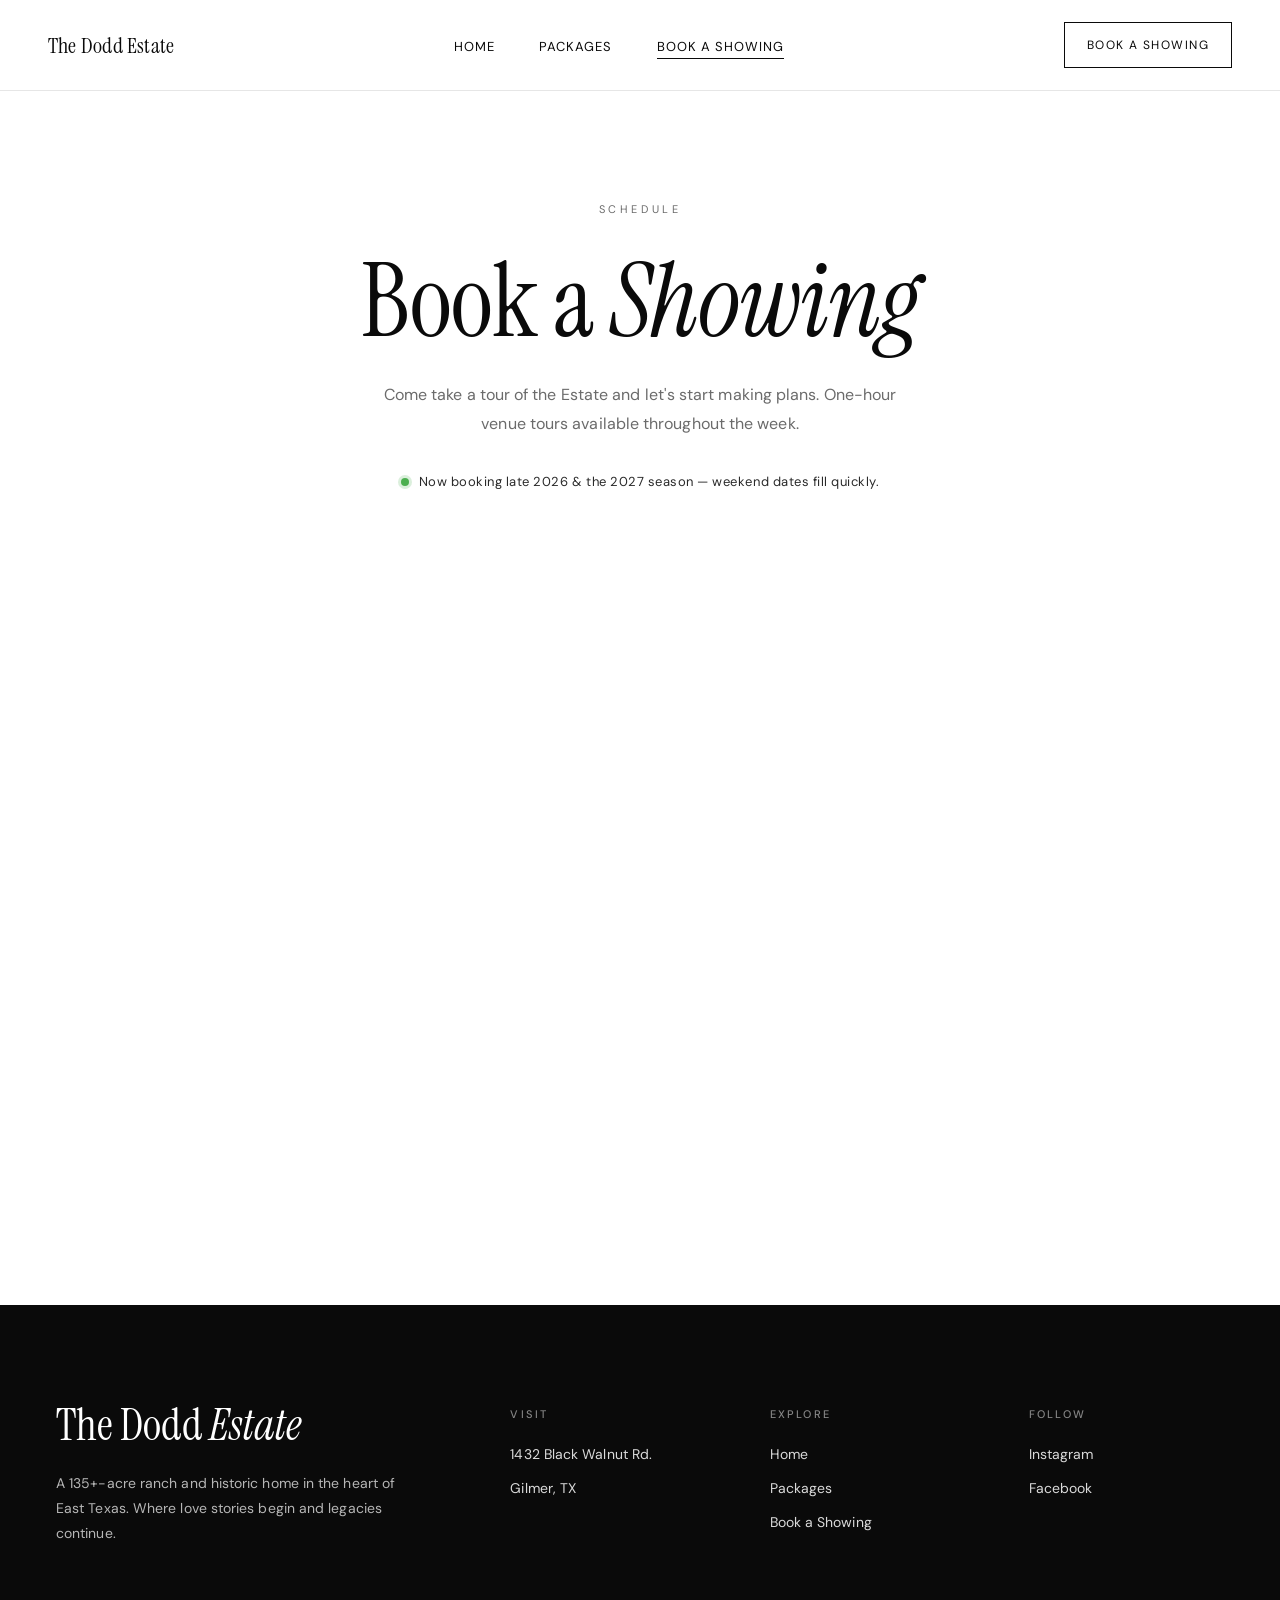
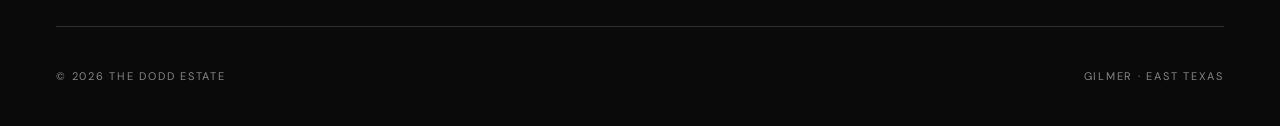
==== commit 2b6bf93c: "Add availability notice to booking page Co-Authored-By: Claude Sonnet 4.6 <noreply@anthropic.com>" ====
--- a/book.html
+++ b/book.html
@@ -71,6 +71,12 @@
     <p>Come take a tour of the Estate and let's start making plans. One-hour venue tours available throughout the week.</p>
   </div>
 
+  <!-- AVAILABILITY NOTICE -->
+  <div class="availability-notice">
+    <span class="avail-dot"></span>
+    Now booking late 2026 &amp; the 2027 season — weekend dates fill quickly.
+  </div>
+
   <!-- CAL.COM EMBED -->
   <div class="cal-embed">
     <!-- Cal inline embed code begins -->
--- a/css/style.css
+++ b/css/style.css
@@ -794,6 +794,19 @@
 
 
 /* ═══════════ BOOK PAGE ═══════════ */
+
+.availability-notice {
+  text-align: center; font-size: 13px; letter-spacing: 0.04em;
+  color: var(--ink-soft); margin: 0 auto 32px;
+  display: flex; align-items: center; justify-content: center; gap: 10px;
+}
+
+.avail-dot {
+  display: inline-block; width: 8px; height: 8px;
+  border-radius: 50%; background: #4caf50;
+  box-shadow: 0 0 0 3px rgba(76,175,80,0.2);
+  flex-shrink: 0;
+}
 
 .cal-embed {
   max-width: 1100px; margin: 0 auto 80px;
